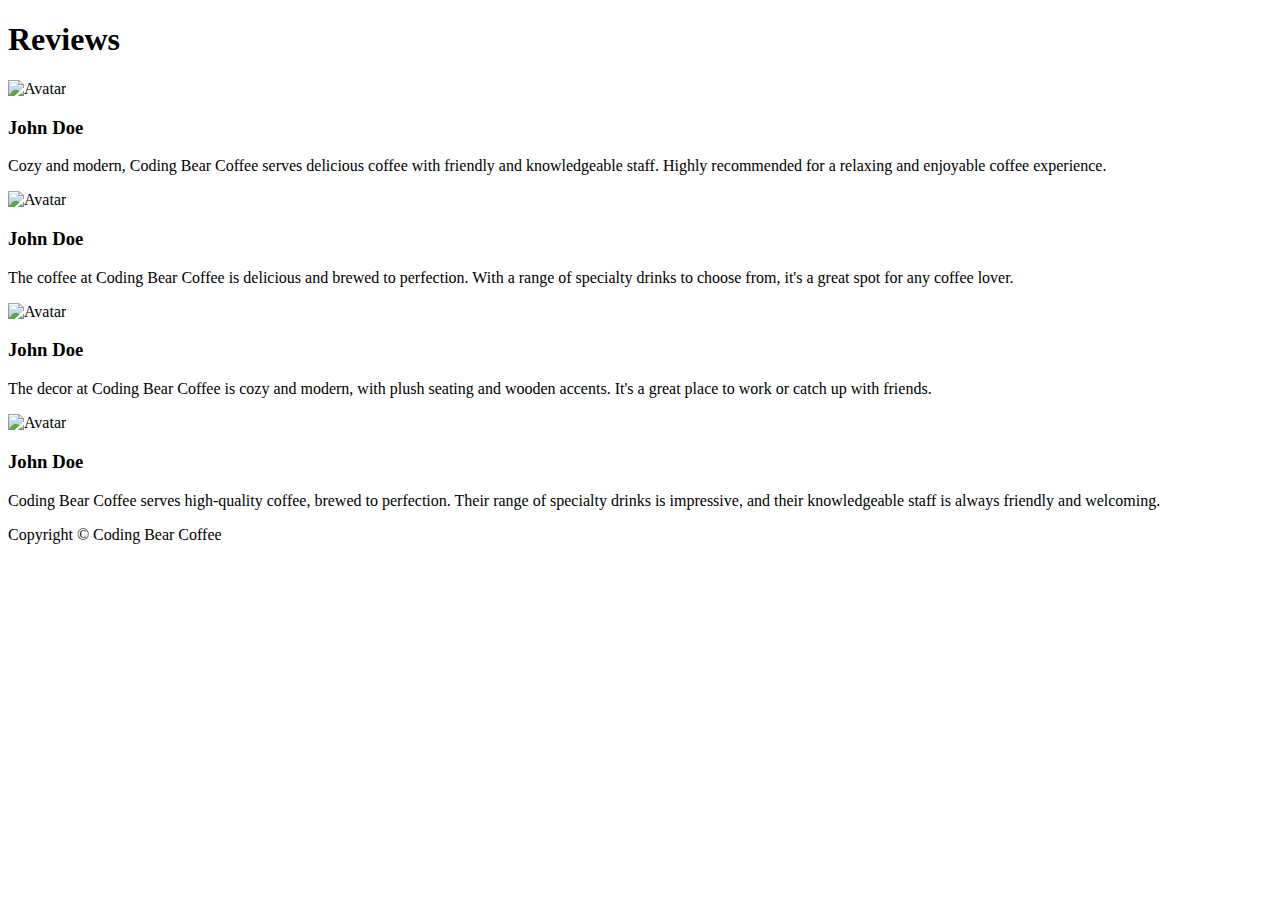
==== index.html @ a5106c29 "Rename classProject.html to index.html" ====
<!DOCTYPE html>
<html lang="en">
<head>
    <meta charset="UTF-8">
    <meta http-equiv="X-UA-Compatible" content="IE=edge">
    <meta name="viewport" content="width=device-width, initial-scale=1.0">
     <link rel="stylesheet" href="https://cdnjs.cloudflare.com/ajax/libs/font-awesome/4.4.0/css/font-awesome.css" integrity="sha512-DD6Lm09YDHzhW3K4eLJ9Y7sFrBwtCF+KuSWOLYFqKsZ6RX4ifCu9vWqM4R+Uy++aBWe6wD4csgQRzGKp5vP6tg==" crossorigin="anonymous" referrerpolicy="no-referrer" />
    <link rel="stylesheet" href="style.css">
    <title>Coding Bear Coffee</title>
</head>
<body>
    
    <!-------Testimonials section Start------->

    <section id="#testimonials">
      <div class="card-heading">
        <h1>Reviews</h1>
      </div>
      <div class="card-wrap">
      <div class="card">
        <img src="img/img_avatar.png" alt="Avatar">
        <div class="card-container">
          <h3><b>John Doe</b></h3>
          <p>Cozy and modern, Coding Bear Coffee serves delicious coffee with friendly and knowledgeable staff. Highly recommended for a relaxing and enjoyable coffee experience.</p>
        </div>
      </div>
      <div class="card">
        <img src="img/img_avatar2.png" alt="Avatar">
        <div class="card-container">
          <h3><b>John Doe</b></h3>
          <p>The coffee at Coding Bear Coffee is delicious and brewed to perfection. With a range of specialty drinks to choose from, it's a great spot for any coffee lover.</p>
        </div>
      </div>
      <div class="card">
        <img src="img/woman.jpg" alt="Avatar">
        <div class="card-container">
          <h3><b>John Doe</b></h3>
          <p>The decor at Coding Bear Coffee is cozy and modern, with plush seating and wooden accents. It's a great place to work or catch up with friends.</p>
        </div>
      </div>
      <div class="card">
        <img src="img/man.jpg" alt="Avatar">
        <div class="card-container">
          <h3><b>John Doe</b></h3>
          <p>Coding Bear Coffee serves high-quality coffee, brewed to perfection. Their range of specialty drinks is impressive, and their knowledgeable staff is always friendly and welcoming.</p>
        </div>
      </div>
    </div>

        </section>

    <!-------Testimonials section End------->
    
    <footer>
        <p>Copyright &copy; Coding Bear Coffee</p>
    </footer>
    <script src="main.js"></script>
</body>
</html>
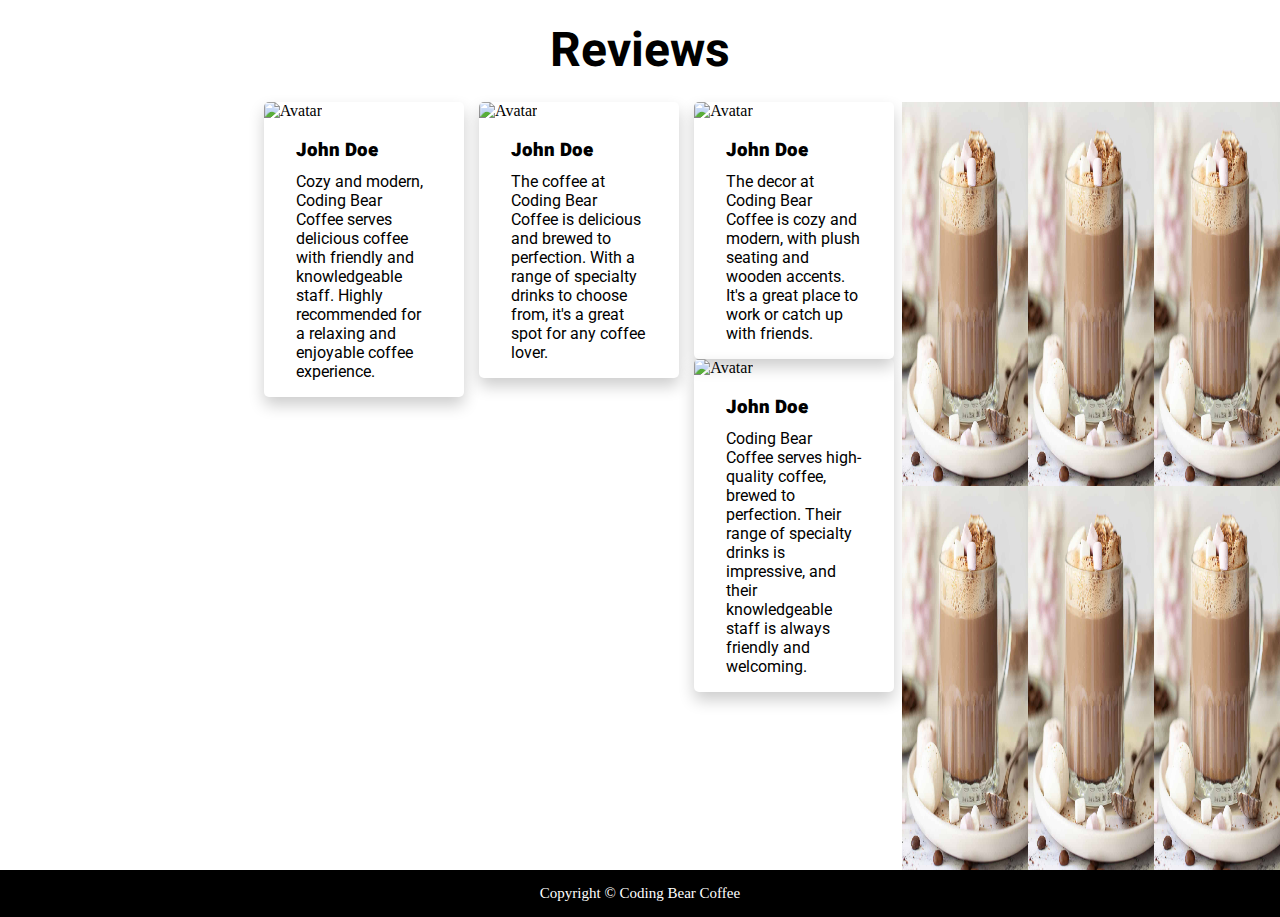
==== commit 8b787873: "added gallery" ====
--- a/index.html
+++ b/index.html
@@ -51,6 +51,56 @@
 
     <!-------Testimonials section End------->
     
+    <!-- Gallery section start -->
+
+    <section class="gallery">
+        <div class="gallery-wrapper">
+            <div class="gallery-img">
+                <div class="gallery-hover">
+                    <h1>Coffee</h1>
+                    <p>Lorem ipsum, dolor sit amet consectetur adipisicing elit. Eaque, excepturi.</p>
+                </div>
+                <img src="img/gallery.jpg">
+            </div>
+            <div class="gallery-img">
+                <div class="gallery-hover">
+                    <h1>Coffee</h1>
+                    <p>Lorem ipsum, dolor sit amet consectetur adipisicing elit. Eaque, excepturi.</p>
+                </div>
+                <img src="img/gallery.jpg">
+            </div>
+            <div class="gallery-img">
+                <div class="gallery-hover">
+                    <h1>Coffee</h1>
+                    <p>Lorem ipsum, dolor sit amet consectetur adipisicing elit. Eaque, excepturi.</p>
+                </div>
+                <img src="img/gallery.jpg">
+            </div>
+            <div class="gallery-img">
+                <div class="gallery-hover">
+                    <h1>Coffee</h1>
+                    <p>Lorem ipsum, dolor sit amet consectetur adipisicing elit. Eaque, excepturi.</p>
+                </div>
+                <img src="img/gallery.jpg">
+            </div>
+            <div class="gallery-img">
+                <div class="gallery-hover">
+                    <h1>Coffee</h1>
+                    <p>Lorem ipsum, dolor sit amet consectetur adipisicing elit. Eaque, excepturi.</p>
+                </div>
+                <img src="img/gallery.jpg">
+            </div>
+            <div class="gallery-img">
+                <div class="gallery-hover">
+                    <h1>Coffee</h1>
+                    <p>Lorem ipsum, dolor sit amet consectetur adipisicing elit. Eaque, excepturi.</p>
+                </div>
+                <img src="img/gallery.jpg">
+            </div>
+        </div>
+    </section>
+    
+    <!-- Gallery section end -->
     <footer>
         <p>Copyright &copy; Coding Bear Coffee</p>
     </footer>
--- a/style.css
+++ b/style.css
@@ -0,0 +1,131 @@
+@import url('https://fonts.googleapis.com/css2?family=Heebo:wght@500&family=Roboto:wght@300;400&display=swap');
+* {
+    margin: 0;
+    padding: 0;
+    box-sizing: border-box;
+}
+
+/*------start of testimonials section------*/
+
+#testimonials {
+width:100%;
+margin: 0 auto;
+}
+
+.card-wrap {
+position: relative;
+width: 60%;
+max-width: 1600px;
+margin: 0 auto;
+}
+
+.card-heading {
+  font-size: 1.5rem;
+  font-family: 'Heebo', sans-serif;
+  padding: 1rem 0 1rem 0;
+  width: 100%;
+  text-align: center;
+}
+.card {
+  /* Add shadows to create the "card" effect */
+  float: left;
+  box-shadow: 0 4px 8px 0 rgba(0,0,0,0.2);
+  min-width: 200px;
+  max-width: 23%;
+  margin: 0 1% 0 1%;
+  transition: 0.3s;
+  box-shadow: 0 8px 16px 0 rgba(0,0,0,0.2);
+  transition: 0.3s;
+  border-radius: 5px; /* 5px rounded corners */
+}
+
+/* On mouse-over, add a deeper shadow */
+.card:hover {
+  box-shadow: 0 16px 32px 0 rgba(0,0,0,0.5);
+}
+
+/* Add some padding inside the card container */
+.card-container {
+  padding: 1rem 2rem;
+}
+
+/* Add rounded corners to the top left and the top right corner of the image */
+.card img {
+  width: 100%;
+  max-width: 500px;
+  border-radius: 5px 5px 0 0;
+}
+
+.card h3 {
+  font-family: 'Heebo', sans-serif;
+}
+
+.card p {
+  font-family: 'Roboto', sans-serif;
+  padding-top: 8px;
+}
+
+/*--------end of testimonials section---------*/
+
+/* Gallery Start */
+
+.gallery {
+  border: 2px var(--accent) solid;
+}
+
+.gallery .gallery-wrapper {
+  display: flex;
+  flex-wrap: wrap;
+}
+
+.gallery-img {
+  width: 33.3333%;
+  height: 30vw;
+  position: relative;
+  overflow: hidden;
+  border: 2px var(--accent) solid;
+}
+
+.gallery img {
+  width: 100%;
+  height: 100%;
+  display: block;
+  object-fit: fill;
+}
+
+.gallery-hover {
+  position: absolute;
+  top: -100%;
+  left: 0;
+  text-align: center;
+  background-color: #e4bc8478;
+  color: #fff;
+  z-index: 10;
+  display: flex;
+  justify-content: center;
+  align-items: center;
+  flex-direction: column;
+  width: 100%;
+  height: 100%;
+  transition: top .3s;  
+}
+
+.gallery-hover p {
+  width: 70%;
+}
+
+.gallery-img:hover .gallery-hover {
+  top: 0;
+}
+
+/* Gallery End */
+
+/* FOOTER */
+
+footer {
+    text-align: center;
+    padding: 15px;
+    font-size: 15px;
+    background-color: #000;
+    color: #fff;
+}
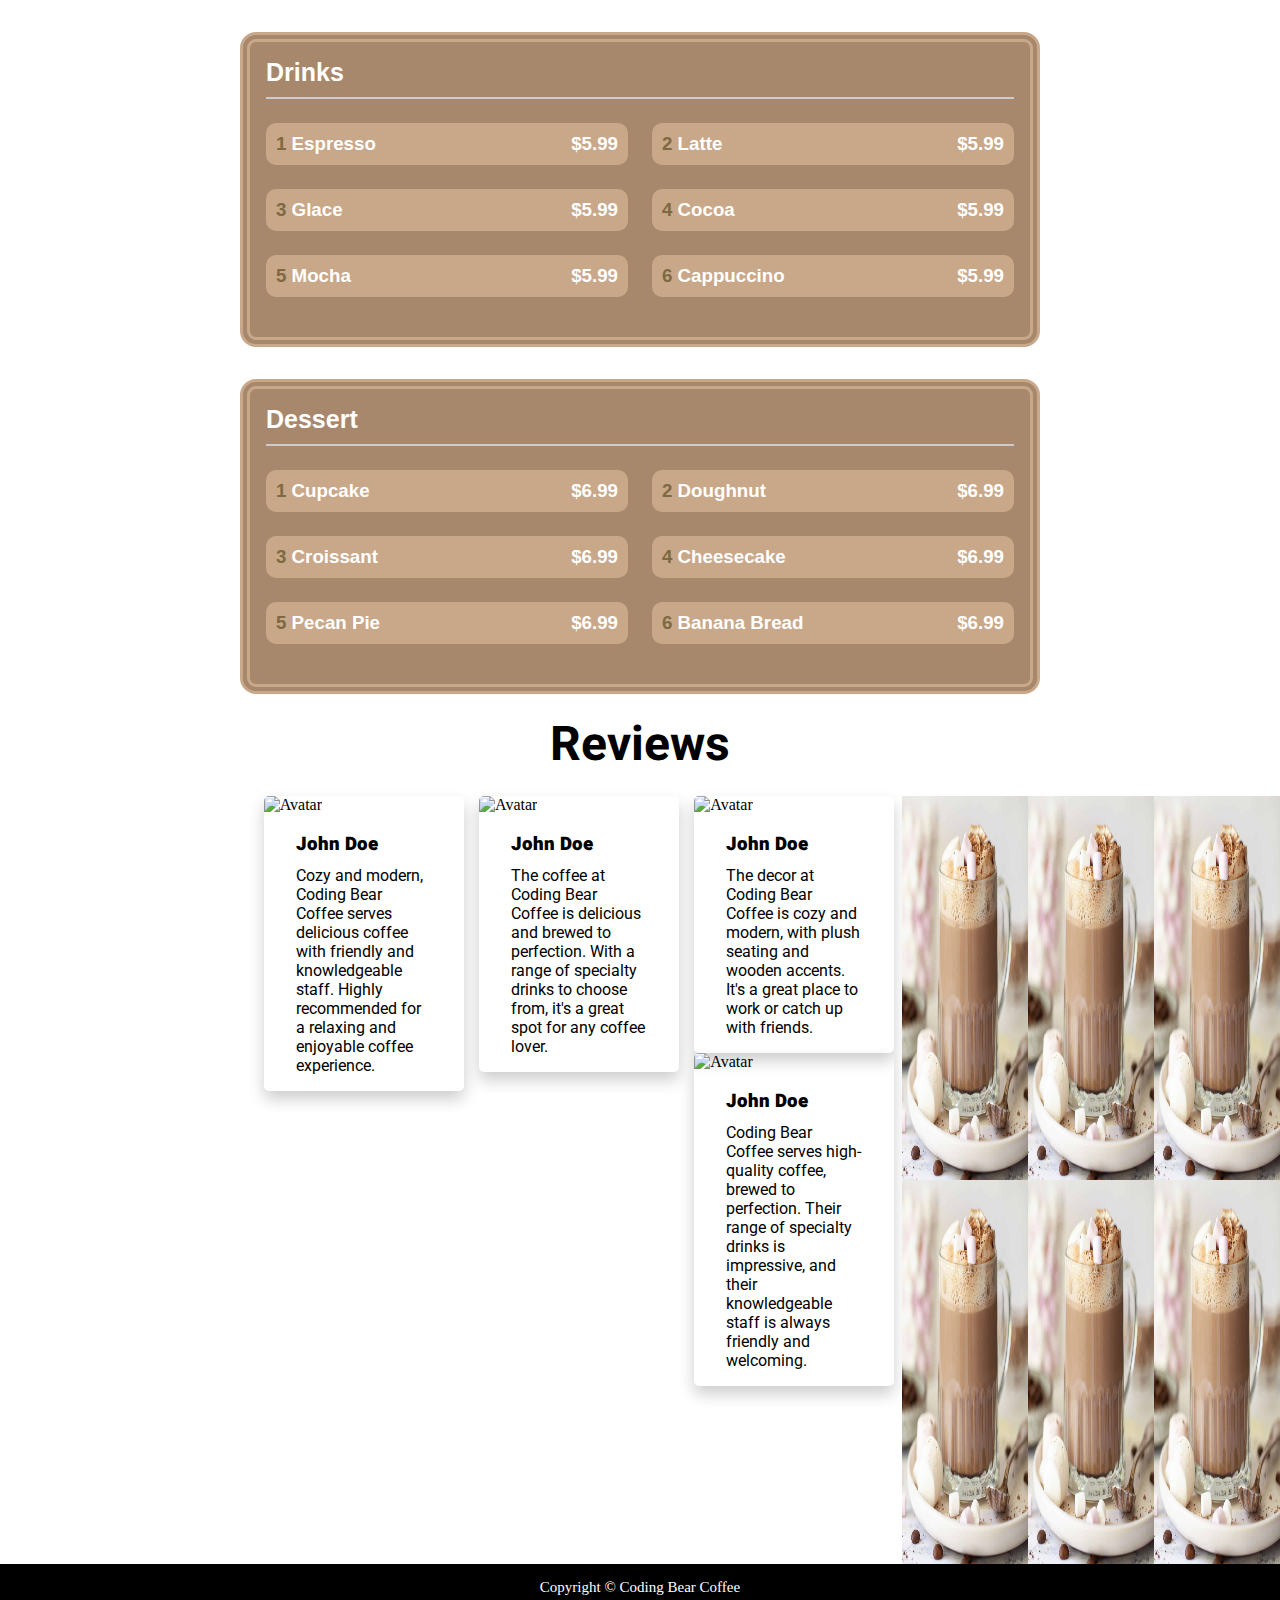
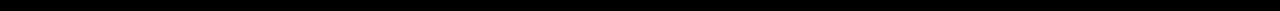
==== commit a56d509a: "Update index.html" ====
--- a/index.html
+++ b/index.html
@@ -10,6 +10,127 @@
 </head>
 <body>
     
+    <!-------THE MENU start------->
+    <div class="menu-container">
+        <div class="menu">
+          <h2 class="menu-group-heading">Drinks</h2>
+          <div class="menu-group">
+            <div class="menu-item">
+           
+              <div class="menu-item-text">
+                <h3 class="menu-item-heading">
+                  <span class="menu-item-name"><span class="number">1</span> Espresso</span>
+                  <span class="menu-item-price">$5.99</span>
+                </h3>
+                
+              </div>
+            </div>
+            <div class="menu-item">
+              <div class="menu-item-text">
+                <h3 class="menu-item-heading">
+                  <span class="menu-item-name"><span class="number">2</span> Latte</span>
+                  <span class="menu-item-price">$5.99</span>
+                </h3>
+               
+              </div>
+            </div>
+            <div class="menu-item">
+              <div class="menu-item-text">
+                <h3 class="menu-item-heading">
+                  <span class="menu-item-name"><span class="number">3</span> Glace</span>
+                  <span class="menu-item-price">$5.99</span>
+                </h3>
+               
+              </div>
+            </div>
+            <div class="menu-item">
+                <div class="menu-item-text">
+                  <h3 class="menu-item-heading">
+                    <span class="menu-item-name"><span class="number">4</span> Cocoa</span>
+                    <span class="menu-item-price">$5.99</span>
+                  </h3>
+                 
+                </div>
+              </div>
+              <div class="menu-item">
+                <div class="menu-item-text">
+                  <h3 class="menu-item-heading">
+                    <span class="menu-item-name"><span class="number">5</span> Mocha</span>
+                    <span class="menu-item-price">$5.99</span>
+                  </h3>
+                 
+                </div>
+              </div>
+              <div class="menu-item">
+                <div class="menu-item-text">
+                  <h3 class="menu-item-heading">
+                    <span class="menu-item-name"><span class="number">6</span> Cappuccino</span>
+                    <span class="menu-item-price">$5.99</span>
+                  </h3>
+                 
+                </div>
+              </div>
+          </div>
+        </div>
+        <div class="menu">
+          <h2 class="menu-group-heading">Dessert</h2>
+          <div class="menu-group">
+            <div class="menu-item">
+              <div class="menu-item-text">
+                <h3 class="menu-item-heading">
+                  <span class="menu-item-name"><span class="number">1</span> Cupcake</span>
+                  <span class="menu-item-price">$6.99</span>
+                </h3>
+                
+              </div>
+            </div>
+            <div class="menu-item">
+              <div class="menu-item-text">
+                <h3 class="menu-item-heading">
+                  <span class="menu-item-name"><span class="number">2</span> Doughnut</span>
+                  <span class="menu-item-price">$6.99</span>
+                </h3>
+                
+              </div>
+            </div>
+            <div class="menu-item">
+              <div class="menu-item-text">
+                <h3 class="menu-item-heading">
+                  <span class="menu-item-name"><span class="number">3</span> Croissant</span>
+                  <span class="menu-item-price">$6.99</span>
+                </h3>
+              
+              </div>
+            </div>
+            <div class="menu-item">
+              <div class="menu-item-text">
+                <h3 class="menu-item-heading">
+                  <span class="menu-item-name"><span class="number">4</span> Cheesecake</span>
+                  <span class="menu-item-price">$6.99</span>
+                </h3>
+              </div>
+            </div>
+            <div class="menu-item">
+              <div class="menu-item-text">
+                <h3 class="menu-item-heading">
+                  <span class="menu-item-name"><span class="number">5</span> Pecan Pie</span>
+                  <span class="menu-item-price">$6.99</span>
+                </h3>
+              </div>
+            </div>
+            <div class="menu-item">
+              <div class="menu-item-text">
+                <h3 class="menu-item-heading">
+                  <span class="menu-item-name"><span class="number">6</span> Banana Bread</span>
+                  <span class="menu-item-price">$6.99</span>
+                </h3>
+              </div>
+            </div>
+          </div>
+        </div>
+    </div>
+    <!-------THE MENU end------->
+    
     <!-------Testimonials section Start------->
 
     <section id="#testimonials">
--- a/style.css
+++ b/style.css
@@ -1,9 +1,97 @@
 @import url('https://fonts.googleapis.com/css2?family=Heebo:wght@500&family=Roboto:wght@300;400&display=swap');
+@import url("https://fonts.googleapis.com/css?family=Bree+Serif|Poppins|Source+Sans+Pro|Montserrat:400,900&display=swap");
 * {
     margin: 0;
     padding: 0;
     box-sizing: border-box;
 }
+
+/*------THE MENU------*/
+.menu-container {
+ max-width: 50rem;
+ margin: 0 auto;
+ color: white;
+ box-sizing: border-box;
+ font-family: "Source Sans Pro", "Poppins", sans-serif;
+}
+
+.menu {
+  font-family: sans-serif;
+  font-size: 14px;
+  padding: 1rem;
+  background-color: #A8886C;
+  border: 10px double #c9a789;
+  border-radius: 1rem;
+  margin-top: 2rem;
+}
+
+.menu-group-heading {
+  margin: 0;
+  padding-bottom: 10px;
+  border-bottom: 2px solid #ccc;
+  font-size: 25px;
+}
+
+.menu-group {
+  display: grid;
+  grid-template-columns: 1fr;
+  gap: 1.5em;
+  padding: 1.5em 0;
+}
+
+.menu-item {
+  display: flex;
+}
+
+.menu-item-img {
+  width: 80px;
+  height: 80px;
+  flex-shrink: 0;
+  object-fit: cover;
+  margin-right: 1.5em;
+}
+
+.menu-item-text {
+  flex-grow: 1;
+  background-color: #c9a789;
+  padding: 10px;
+  border-radius: 10px;
+}
+
+.menu-item-heading {
+  display: flex;
+  justify-content: space-between;
+  margin: 0;
+}
+
+.menu-item-name {
+  margin-right: 1.5em;
+}
+
+.number {
+  color:rgb(125, 106, 65);
+  font-weight: 800;
+}
+
+.menu-item-desc {
+  line-height: 1.6;
+}
+
+@media screen and (min-width: 992px) {
+  .menu {
+    font-size: 16px;
+  }
+
+  .menu-group {
+    grid-template-columns: repeat(2, 1fr);
+  }
+
+  .menu-item-img {
+    width: 125px;
+    height: 125px;
+  }
+}
+
 
 /*------start of testimonials section------*/
 
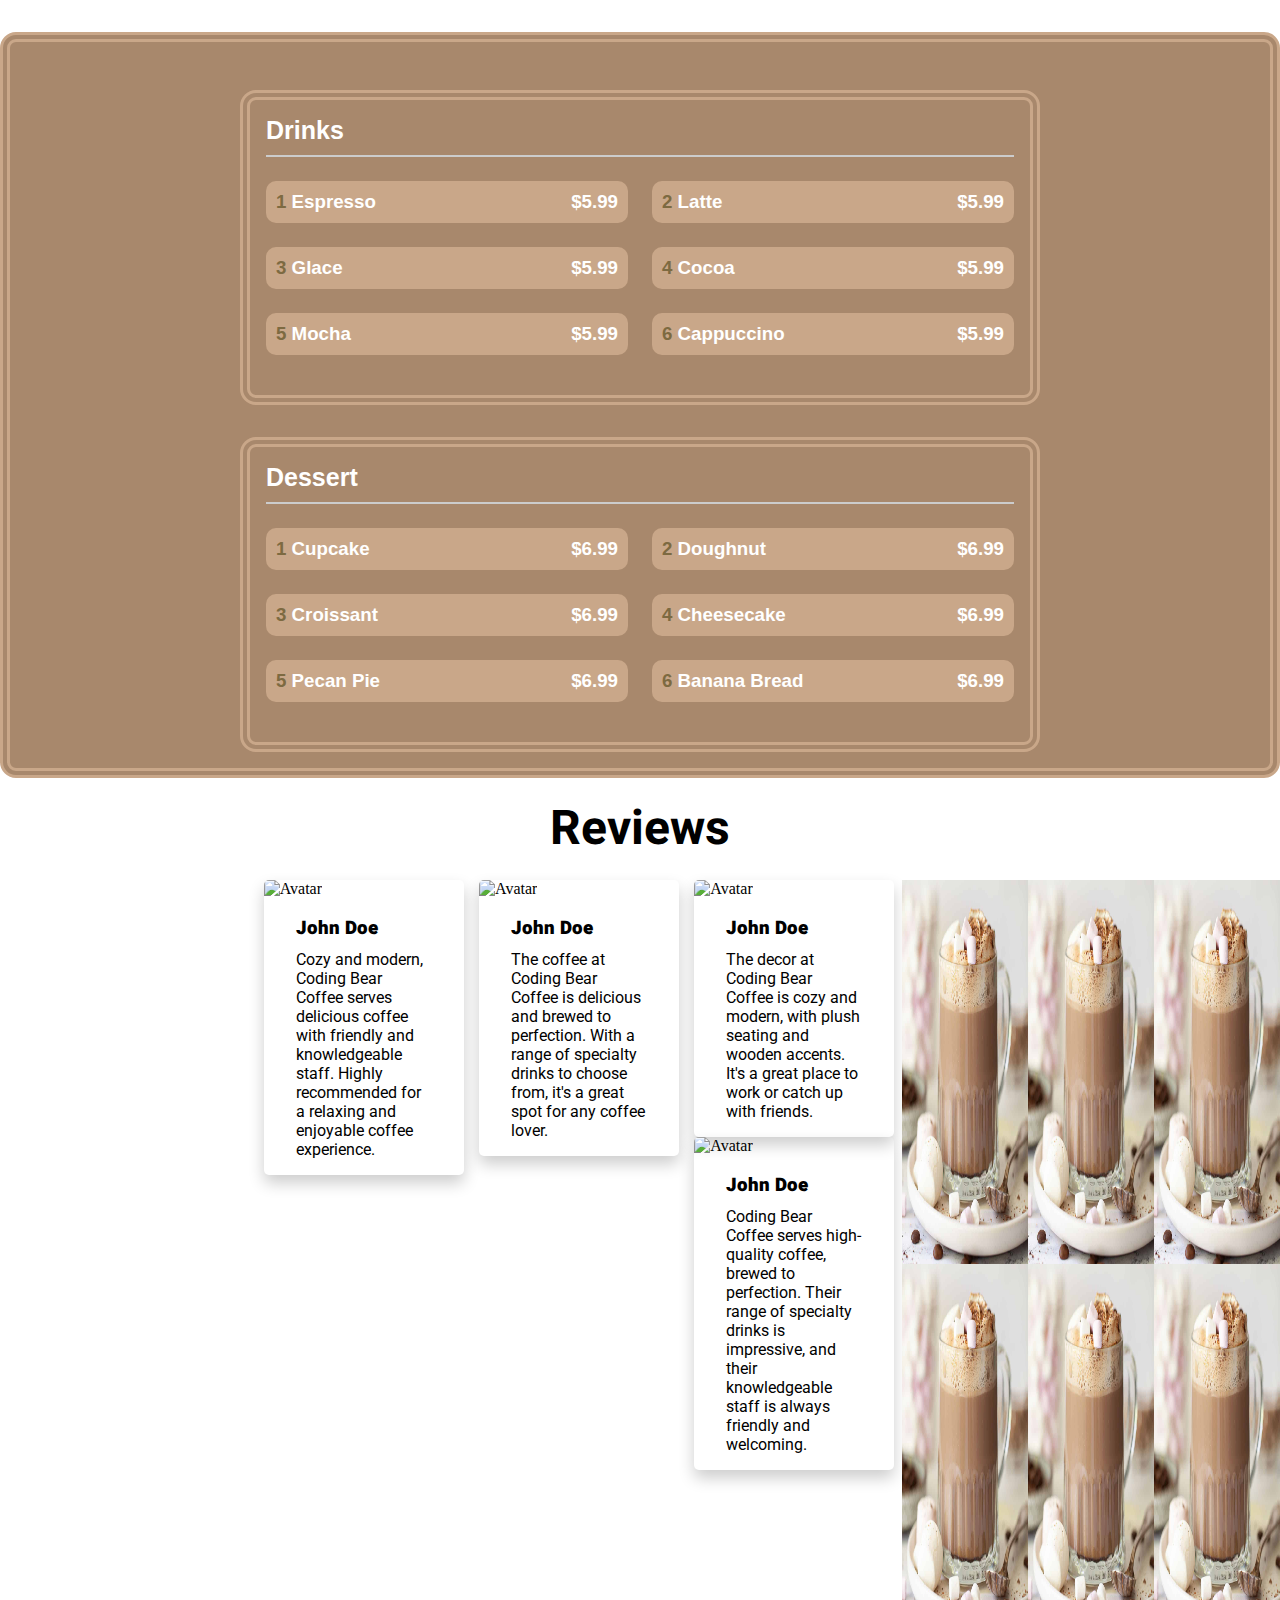
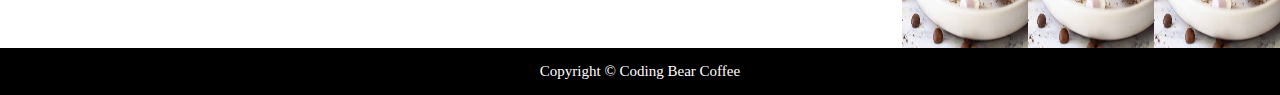
==== commit df6c769b: "Update index.html" ====
--- a/index.html
+++ b/index.html
@@ -11,6 +11,7 @@
 <body>
     
     <!-------THE MENU start------->
+    <section class="menu">
     <div class="menu-container">
         <div class="menu">
           <h2 class="menu-group-heading">Drinks</h2>
@@ -129,6 +130,7 @@
           </div>
         </div>
     </div>
+    </section>
     <!-------THE MENU end------->
     
     <!-------Testimonials section Start------->
--- a/style.css
+++ b/style.css
@@ -97,7 +97,6 @@
 
 #testimonials {
 width:100%;
-margin: 0 auto;
 }
 
 .card-wrap {
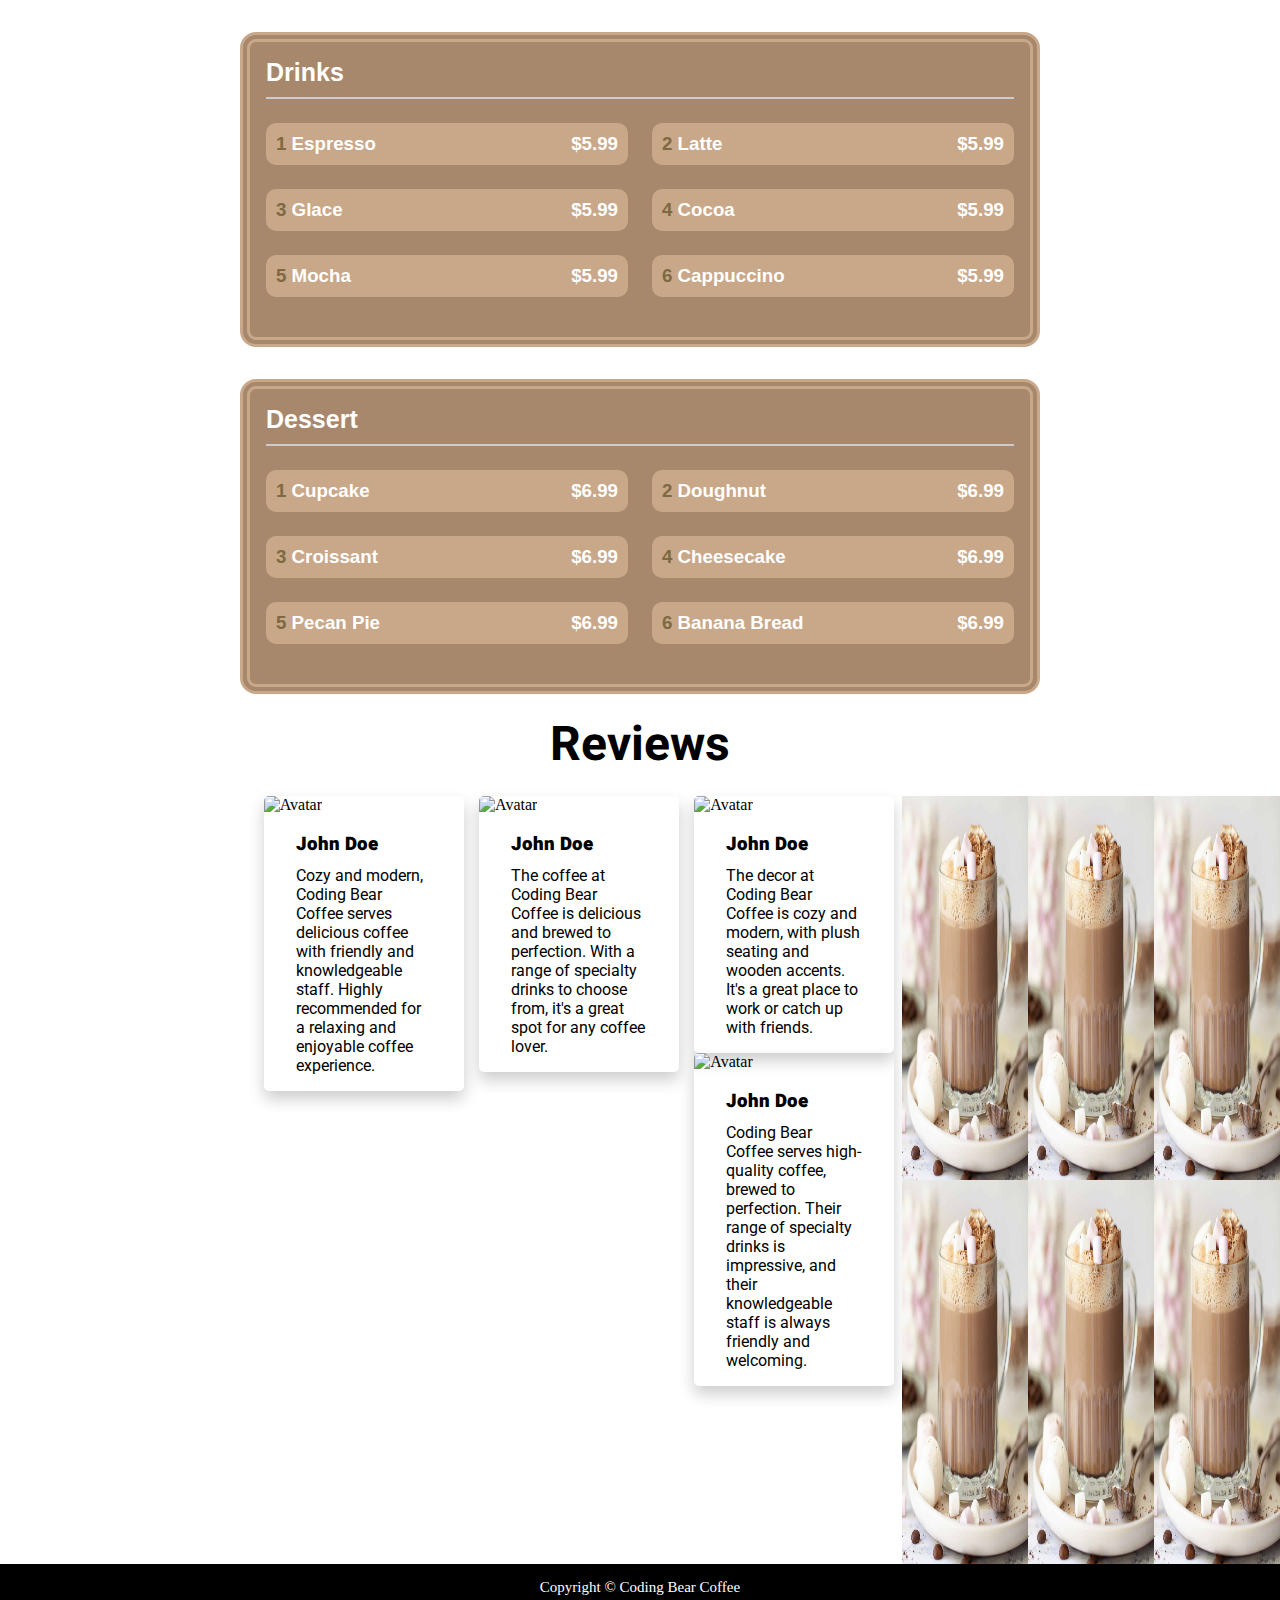
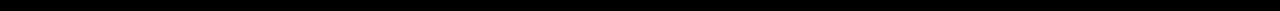
==== commit 9f12619d: "Update index.html" ====
--- a/index.html
+++ b/index.html
@@ -11,7 +11,7 @@
 <body>
     
     <!-------THE MENU start------->
-    <section class="menu">
+    <section id="menu">
     <div class="menu-container">
         <div class="menu">
           <h2 class="menu-group-heading">Drinks</h2>
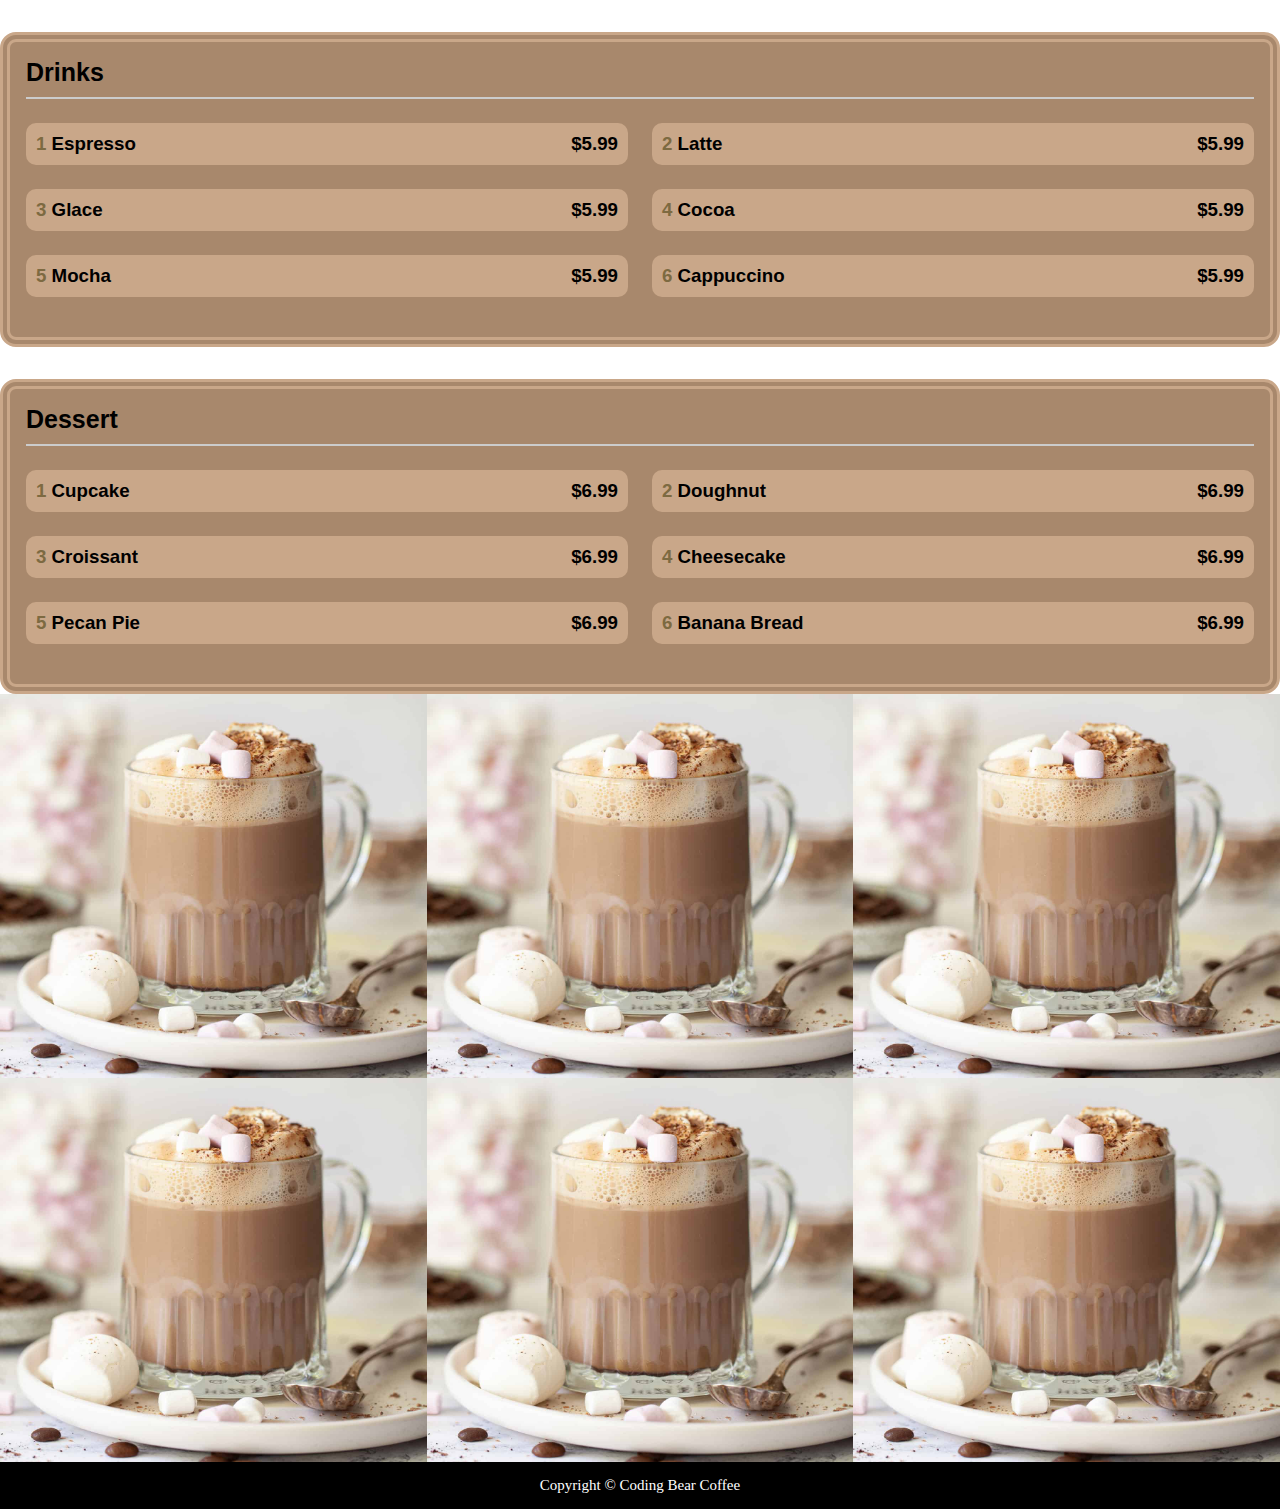
==== commit 285ae28c: "removing testimonials" ====
--- a/index.html
+++ b/index.html
@@ -11,7 +11,7 @@
 <body>
     
     <!-------THE MENU start------->
-    <section id="menu">
+    <section id="menu
     <div class="menu-container">
         <div class="menu">
           <h2 class="menu-group-heading">Drinks</h2>
@@ -133,46 +133,7 @@
     </section>
     <!-------THE MENU end------->
     
-    <!-------Testimonials section Start------->
-
-    <section id="#testimonials">
-      <div class="card-heading">
-        <h1>Reviews</h1>
-      </div>
-      <div class="card-wrap">
-      <div class="card">
-        <img src="img/img_avatar.png" alt="Avatar">
-        <div class="card-container">
-          <h3><b>John Doe</b></h3>
-          <p>Cozy and modern, Coding Bear Coffee serves delicious coffee with friendly and knowledgeable staff. Highly recommended for a relaxing and enjoyable coffee experience.</p>
-        </div>
-      </div>
-      <div class="card">
-        <img src="img/img_avatar2.png" alt="Avatar">
-        <div class="card-container">
-          <h3><b>John Doe</b></h3>
-          <p>The coffee at Coding Bear Coffee is delicious and brewed to perfection. With a range of specialty drinks to choose from, it's a great spot for any coffee lover.</p>
-        </div>
-      </div>
-      <div class="card">
-        <img src="img/woman.jpg" alt="Avatar">
-        <div class="card-container">
-          <h3><b>John Doe</b></h3>
-          <p>The decor at Coding Bear Coffee is cozy and modern, with plush seating and wooden accents. It's a great place to work or catch up with friends.</p>
-        </div>
-      </div>
-      <div class="card">
-        <img src="img/man.jpg" alt="Avatar">
-        <div class="card-container">
-          <h3><b>John Doe</b></h3>
-          <p>Coding Bear Coffee serves high-quality coffee, brewed to perfection. Their range of specialty drinks is impressive, and their knowledgeable staff is always friendly and welcoming.</p>
-        </div>
-      </div>
-    </div>
-
-        </section>
-
-    <!-------Testimonials section End------->
+    
     
     <!-- Gallery section start -->
 
--- a/style.css
+++ b/style.css
@@ -7,6 +7,9 @@
 }
 
 /*------THE MENU------*/
+#menu {
+    width: 100%;
+}
 .menu-container {
  max-width: 50rem;
  margin: 0 auto;
